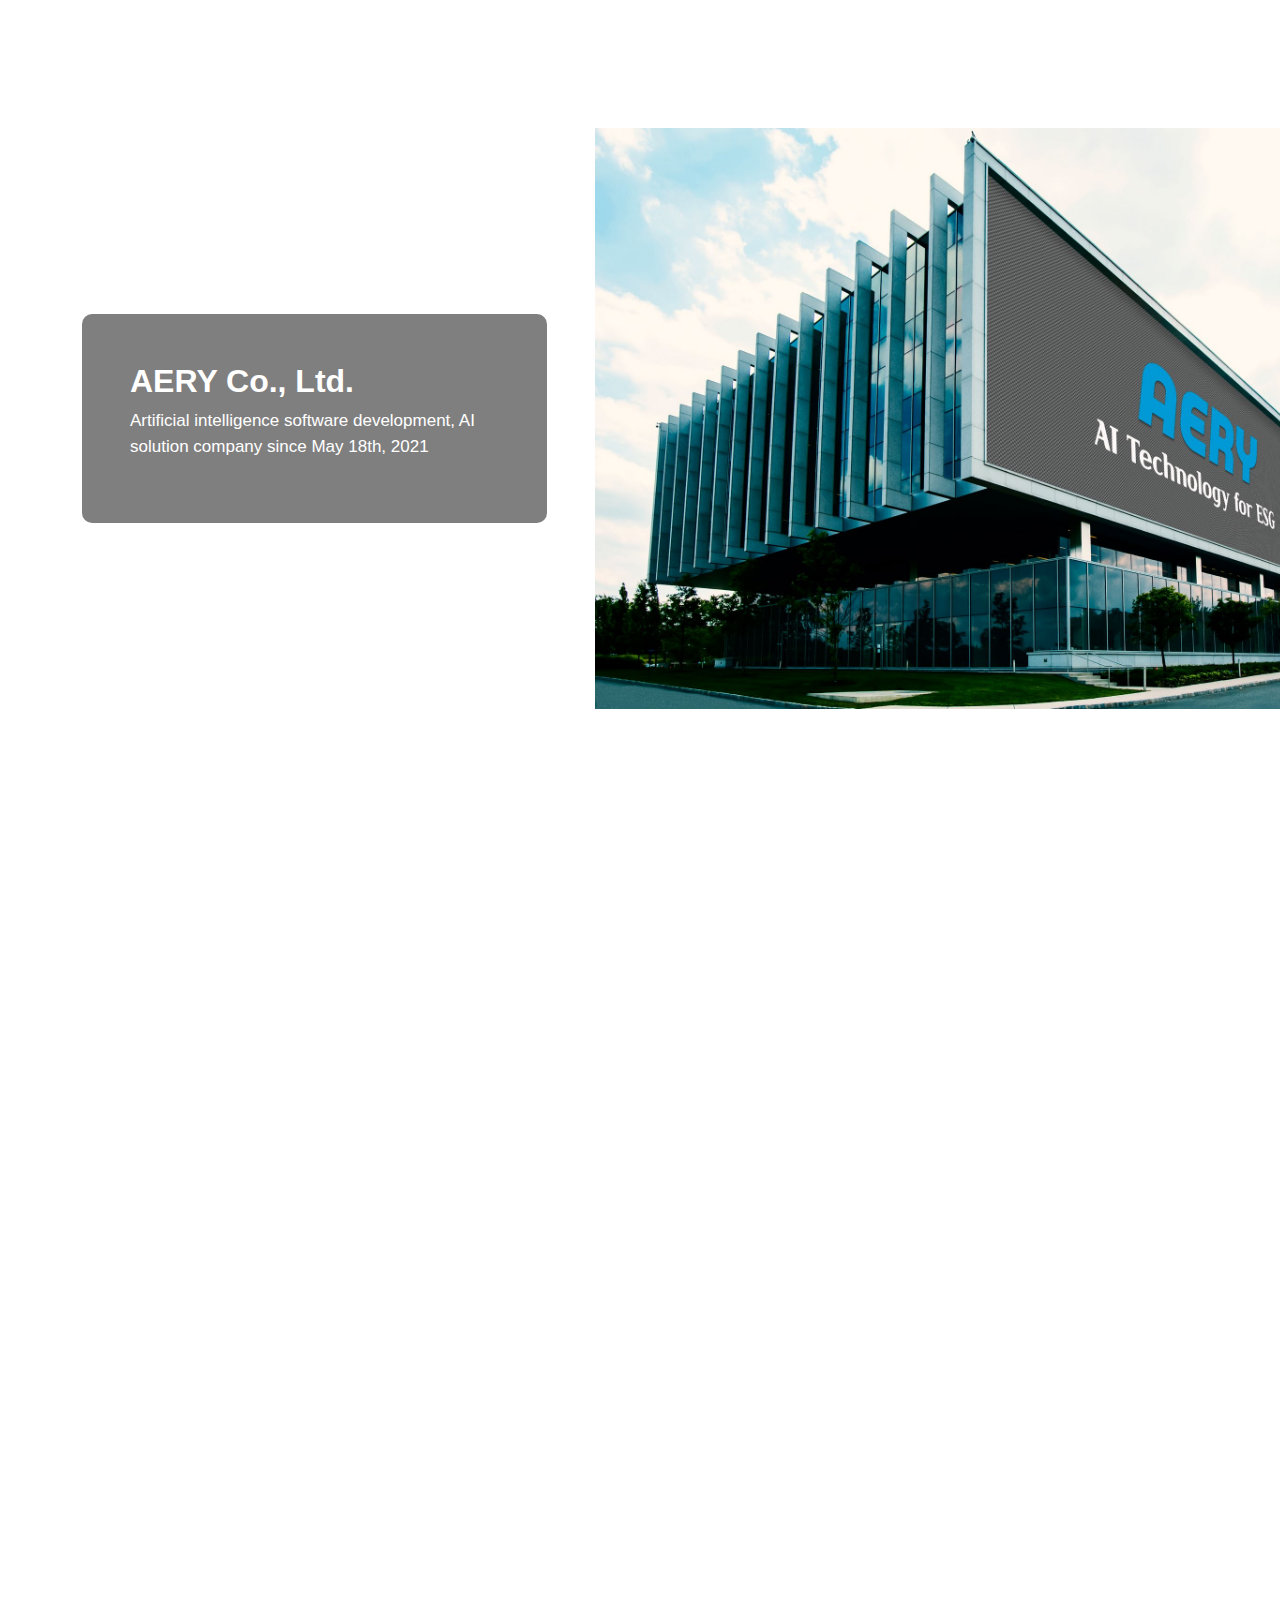
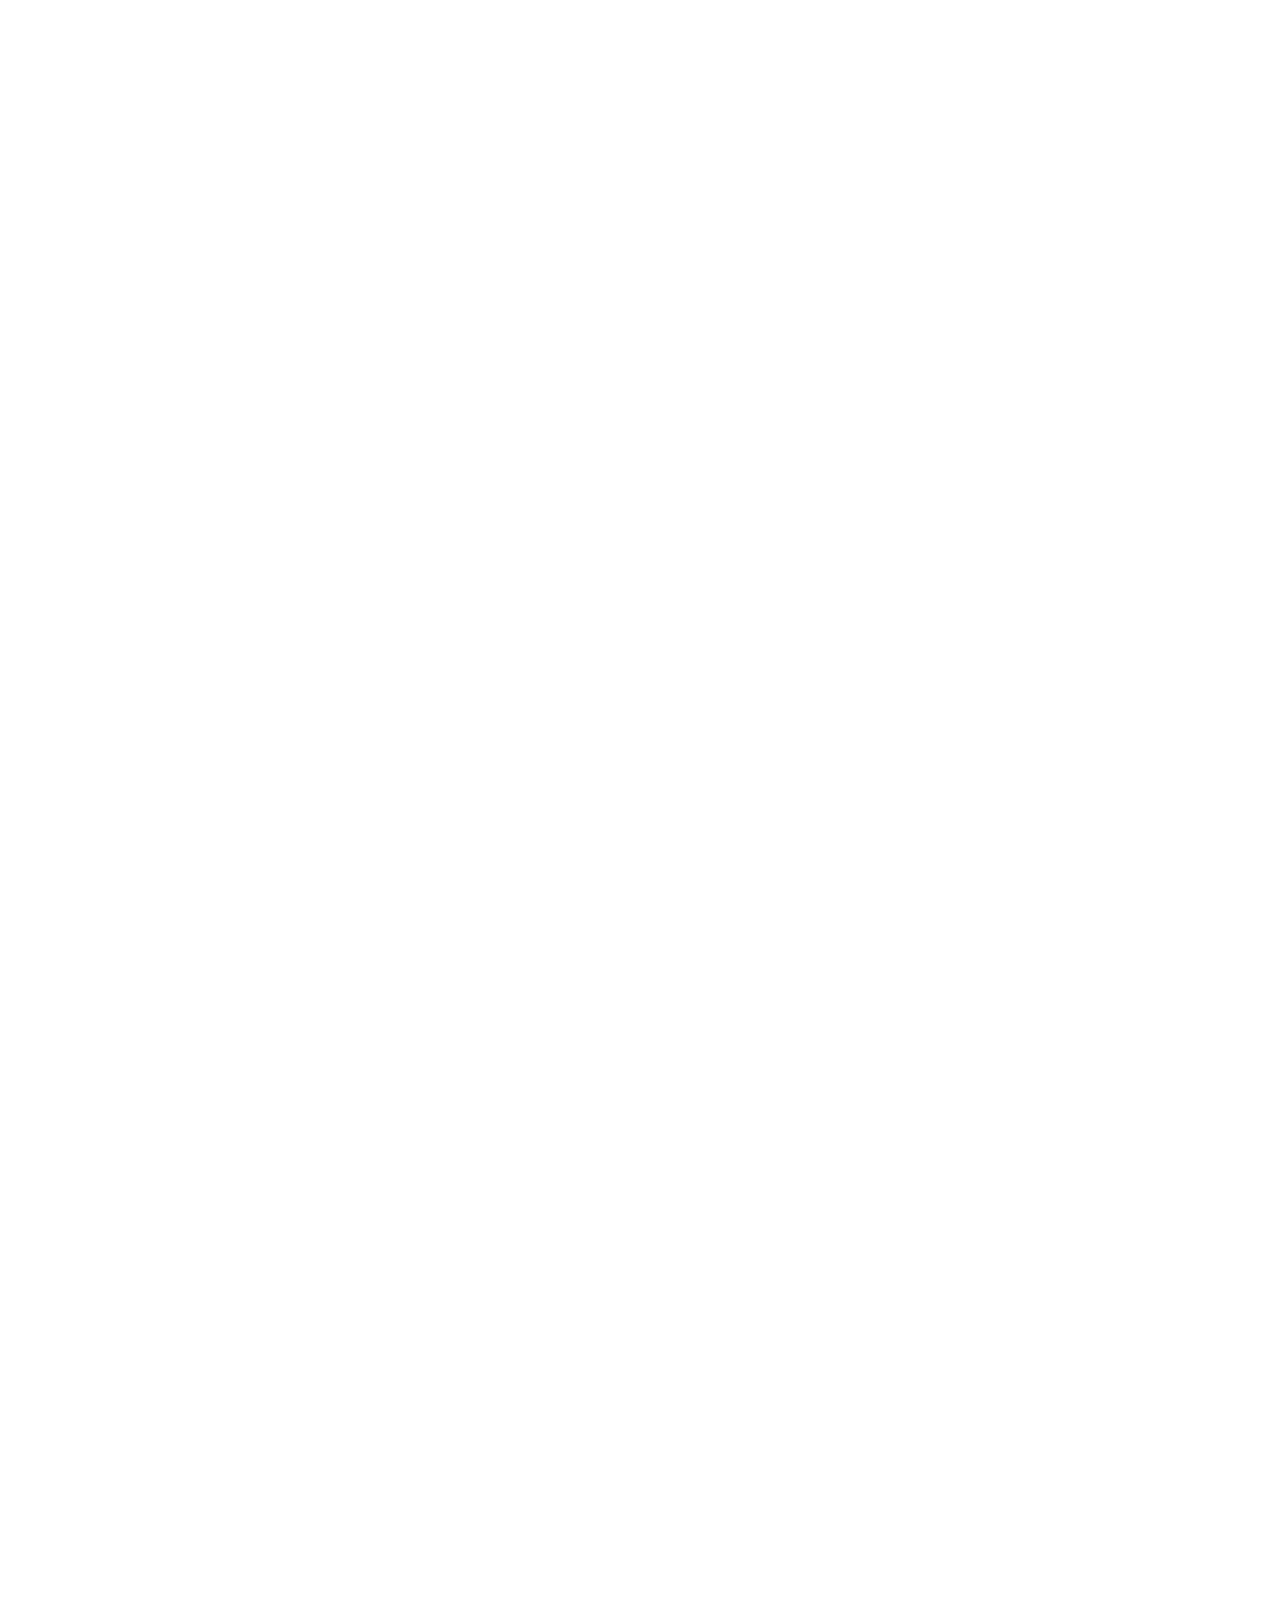
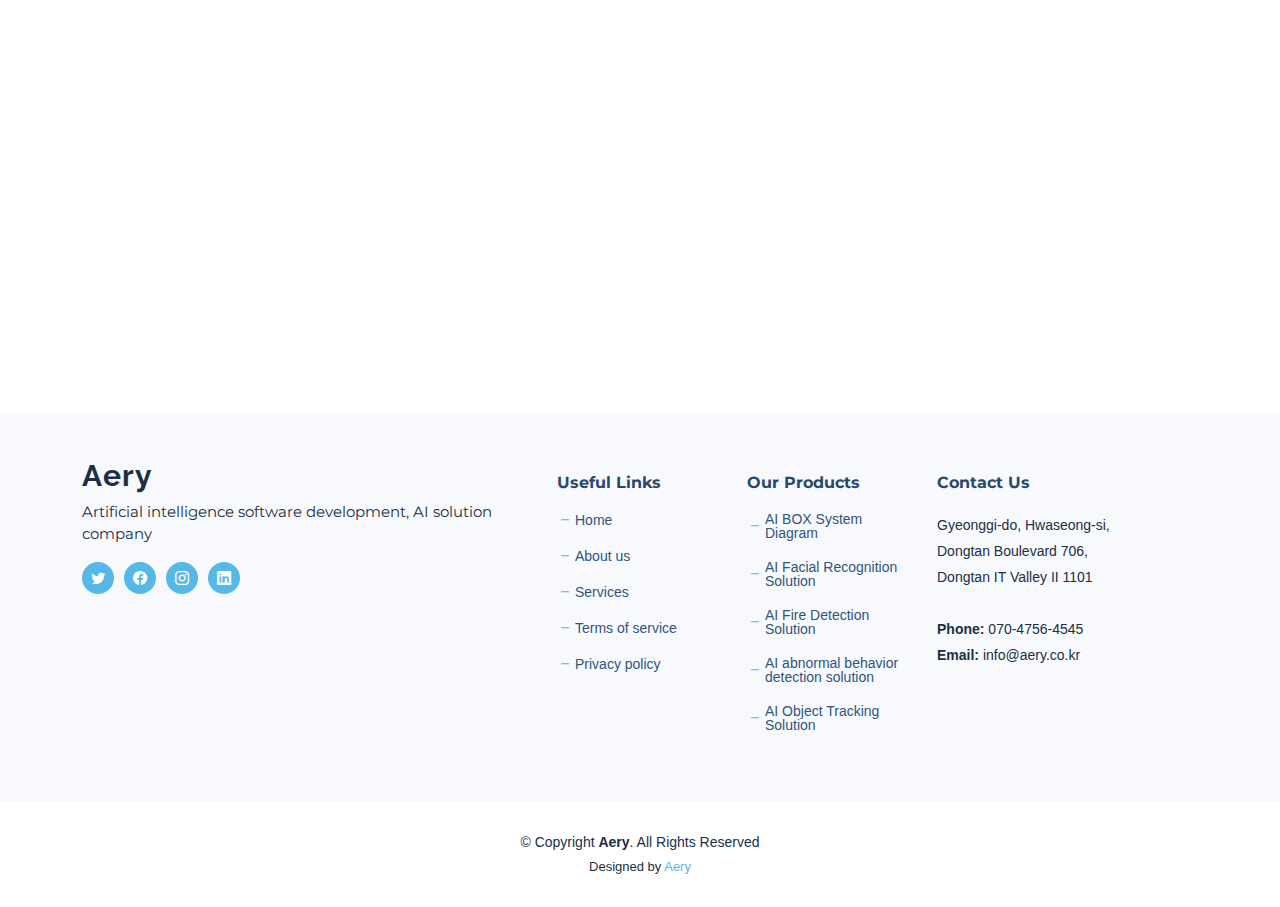
==== index.html @ d48b2c1e "first" ====
<!DOCTYPE html>
<html lang="en">

<head>
  <meta charset="utf-8">
  <meta content="width=device-width, initial-scale=1.0" name="viewport">

  <title>Aery</title>
  <meta content="" name="description">
  <meta content="" name="keywords">

  <!-- Favicons -->
  <link href="assets/img/favicon.png" rel="icon">
  <link href="assets/img/apple-touch-icon.png" rel="apple-touch-icon">

  <!-- Google Fonts -->
  <link rel="preconnect" href="https://fonts.googleapis.com">
  <link rel="preconnect" href="https://fonts.gstatic.com" crossorigin>
  <link
    href="https://fonts.googleapis.com/css2?family=Open+Sans:ital,wght@0,300;0,400;0,500;0,600;0,700;1,300;1,400;1,600;1,700&family=Montserrat:ital,wght@0,300;0,400;0,500;0,600;0,700;1,300;1,400;1,500;1,600;1,700&family=Raleway:ital,wght@0,300;0,400;0,500;0,600;0,700;1,300;1,400;1,500;1,600;1,700&display=swap"
    rel="stylesheet">

  <!-- Vendor CSS Files -->
  <link href="assets/vendor/bootstrap/css/bootstrap.min.css" rel="stylesheet">
  <link href="assets/vendor/bootstrap-icons/bootstrap-icons.css" rel="stylesheet">
  <link href="assets/vendor/aos/aos.css" rel="stylesheet">
  <link href="assets/vendor/glightbox/css/glightbox.min.css" rel="stylesheet">
  <link href="assets/vendor/swiper/swiper-bundle.min.css" rel="stylesheet">
  <link href="assets/vendor/remixicon/remixicon.css" rel="stylesheet">

  <!-- Template Main CSS File -->
  <link href="assets/css/main.css" rel="stylesheet">
  <link href="assets/css/animation.min.css" rel="stylesheet">

  <!-- =======================================================
  * Template Name: Nova
  * Updated: Sep 18 2023 with Bootstrap v5.3.2
  * Template URL: https://bootstrapmade.com/nova-bootstrap-business-template/
  * Author: BootstrapMade.com
  * License: https://bootstrapmade.com/license/
  ======================================================== -->

</head>

<body class="page-index">

  <!-- ======= Header ======= -->
  <header id="header" class="header d-flex align-items-center fixed-top">
    <div class="container-fluid container-xl d-flex align-items-center justify-content-between">

      <a href="index.html" class="logo d-flex align-items-center">
        <!-- Uncomment the line below if you also wish to use an image logo -->
        <!-- <img src="assets/img/logo.png" alt=""> -->
        <h1 class="d-flex align-items-center">AERY</h1>
      </a>

      <i class="mobile-nav-toggle mobile-nav-show bi bi-list"></i>
      <i class="mobile-nav-toggle mobile-nav-hide d-none bi bi-x"></i>

      <nav id="navbar" class="navbar">
        <ul>
          <li><a href="index.html" class="active">HOME</a></li>
          <li><a href="about.html">ABOUT</a></li>
          <!-- <li><a href="services.html">Services</a></li>
          <li><a href="portfolio.html">Portfolio</a></li> -->
          <!-- <li><a href="team.html">Team</a></li> -->
          <!-- <li><a href="blog.html">Blog</a></li> -->
          <li class="dropdown"><a href="#"><span>PRODUCT</span> <i
                class="bi bi-chevron-down dropdown-indicator"></i></a>
            <ul>
              <li><a href="#">AI Vision Features</a></li>
              <!-- <li class="dropdown"><a href="#"><span>Deep Dropdown</span> <i
                    class="bi bi-chevron-down dropdown-indicator"></i></a>
                <ul>
                  <li><a href="#">Deep Dropdown 1</a></li>
                  <li><a href="#">Deep Dropdown 2</a></li>
                  <li><a href="#">Deep Dropdown 3</a></li>
                  <li><a href="#">Deep Dropdown 4</a></li>
                  <li><a href="#">Deep Dropdown 5</a></li>
                </ul>
              </li> -->
              <li><a href="#">AI BOX System Diagram</a></li>
              <li><a href="#">AI Facial Recognition Solution</a></li>
              <li><a href="#">AI Fire Detection Solution</a></li>
              <li><a href="#">AI abnormal behavior detection solution</a></li>
              <li><a href="#">AI Object Tracking Solution</a></li>
            </ul>
          </li>
          <li><a href="contact.html">CONTACT</a></li>
        </ul>
      </nav><!-- .navbar -->

    </div>
  </header><!-- End Header -->

  <!-- ======= Hero Section ======= -->
  <!-- <section id="hero" class="hero d-flex align-items-center">
    <div class="container">
      <div class="row">
        <div class="col-xl-4">
          <h2 data-aos="fade-up">AERY Co., Ltd.</h2>
          <blockquote data-aos="fade-up" data-aos-delay="100">
            <p>Artificial intelligence software development, AI solution company since May 18th, 2021 </p>
          </blockquote>
          <div class="d-flex" data-aos="fade-up" data-aos-delay="200">
            <a href="#about" class="btn-get-started">need video >>></a>
            <a href="https://www.youtube.com/watch?v=LXb3EKWsInQ"
              class="glightbox btn-watch-video d-flex align-items-center"><i class="bi bi-play-circle"></i><span>Watch
                our campaign</span></a>
          </div>

        </div>
      </div>
    </div>
  </section> -->
  <!-- End Hero Section -->

  <section id="why-us" class="why-us" style="min-height: 100vh; padding-top: 10%;">
    <div class="container aos-init aos-animate" data-aos="fade-up">
      <!-- <div class="section-header">
          <h2>Why Choose Us</h2>
        </div> -->
      <div class="row g-0 aos-init aos-animate" data-aos="fade-up" data-aos-delay="200">

        <div class="col-xl-5 position-relative d-flex flex-column justify-content-center me-5">
          <div class="bg-black p-5" style="border-radius: 10px;
          --bs-bg-opacity: 50%;">
          <h2 style='font-family: "Work Sans", Sans-serif;
            font-size: 32px;
            font-weight: 600;'>AERY Co., Ltd.</h2>
          <p style='font-family: "Work Sans", Sans-serif;
            font-size: 17px;
            font-weight: 400;'>Artificial intelligence software development, AI solution company since May 18th, 2021
          </p></div>
        </div>
        <div class="col-xl-6 img-bg">
          <div class="elementor-widget-wrap elementor-element-populated">
            <div
              class="elementor-element elementor-element-55d64c0 elementor-widget__width-initial elementor-widget elementor-widget-image elementor-motion-effects-parent elementor-motion-effects-perspective">
              <div class="elementor-widget-container elementor-motion-effects-element">
                <img decoding="async" width="900px"
                  src="assets/img/bg-about.jpg"
                  class="elementor-animation-bob attachment-large size-large wp-image-706" alt=""
                  srcset="assets/img/bg-about.jpg 1024w, assets/img/bg-about.jpg 300w, assets/img/bg-about.jpg 768w, assets/img/bg-about.jpg 1536w, assets/img/bg-about.jpg 2048w"
                  sizes="(max-width: 800px) 100vw, 800px">
              </div>
            </div>
          </div>
        </div>

      </div>

    </div>
  </section>

  <main id="main">

    <!-- ======= Why Choose Us Section ======= -->
    <section id="why-us" class="why-us">
      <div class="container" data-aos="fade-up">

        <div class="section-header">
          <h2>Why Choose Us</h2>

        </div>

        <div class="row g-0" data-aos="fade-up" data-aos-delay="200">

          <div class="col-xl-12 img-bg" style="background-image: url('assets/img/about-us.png')"></div>

        </div>

      </div>
    </section>
    <!-- End Why Choose Us Section -->

    <!-- ======= Our Services Section ======= -->
    <section id="services-list" class="services-list">
      <div class="container" data-aos="fade-up">

        <div class="section-header">
          <h2>Our Product</h2>

        </div>

        <div class="row gy-5">

          <div class="col-lg-4 col-md-6 service-item d-flex" data-aos="fade-up" data-aos-delay="100">
            <div class="icon flex-shrink-0"><i class="bi bi-briefcase" style="color: #f57813;"></i></div>
            <div>
              <h4 class="title"><a href="#" class="stretched-link">AI Vision Features</a></h4>
              <p class="description">AI Vision Features refer to the capabilities and functionalities of artificial
                intelligence (AI) systems related to visual data analysis, including image recognition, object
                detection, and image processing.</p>
            </div>
          </div>
          <!-- End Service Item -->

          <div class="col-lg-4 col-md-6 service-item d-flex" data-aos="fade-up" data-aos-delay="200">
            <div class="icon flex-shrink-0"><i class="bi bi-card-checklist" style="color: #15a04a;"></i></div>
            <div>
              <h4 class="title"><a href="#" class="stretched-link">AI BOX System Diagram</a></h4>
              <p class="description">AI BOX System Diagram is a visual representation that illustrates the components
                and connections within an AI system, often used for planning and designing AI-based solutions.</p>
            </div>
          </div><!-- End Service Item -->

          <div class="col-lg-4 col-md-6 service-item d-flex" data-aos="fade-up" data-aos-delay="300">
            <div class="icon flex-shrink-0"><i class="bi bi-bar-chart" style="color: #d90769;"></i></div>
            <div>
              <h4 class="title"><a href="#" class="stretched-link">AI Facial Recognition Solution</a></h4>
              <p class="description">AI Facial Recognition Solution is a technology that uses artificial intelligence to
                identify and verify individuals based on their facial features. It has applications in security, access
                control, and personalization.</p>
            </div>
          </div><!-- End Service Item -->

          <div class="col-lg-4 col-md-6 service-item d-flex" data-aos="fade-up" data-aos-delay="400">
            <div class="icon flex-shrink-0"><i class="bi bi-binoculars" style="color: #15bfbc;"></i></div>
            <div>
              <h4 class="title"><a href="#" class="stretched-link">AI Fire Detection Solution</a></h4>
              <p class="description">AI Fire Detection Solution involves the use of artificial intelligence to detect
                and alert for the presence of fires or smoke in various environments, enhancing early warning systems.
              </p>
            </div>
          </div><!-- End Service Item -->

          <div class="col-lg-4 col-md-6 service-item d-flex" data-aos="fade-up" data-aos-delay="500">
            <div class="icon flex-shrink-0"><i class="bi bi-brightness-high" style="color: #f5cf13;"></i></div>
            <div>
              <h4 class="title"><a href="#" class="stretched-link">AI Abnormal Behavior Detection Solution</a></h4>
              <p class="description">AI Abnormal Behavior Detection Solution employs artificial intelligence to identify
                unusual or suspicious actions or behavior patterns, often used in security and surveillance systems.</p>
            </div>
          </div><!-- End Service Item -->

          <div class="col-lg-4 col-md-6 service-item d-flex" data-aos="fade-up" data-aos-delay="600">
            <div class="icon flex-shrink-0"><i class="bi bi-calendar4-week" style="color: #1335f5;"></i></div>
            <div>
              <h4 class="title"><a href="#" class="stretched-link">AI Object Tracking Solution </a></h4>
              <p class="description">AI Object Tracking Solution utilizes artificial intelligence to follow and monitor
                the movement of objects or subjects within a video or image, commonly used in surveillance and robotics.
              </p>
            </div>
          </div><!-- End Service Item -->

        </div>

      </div>
    </section><!-- End Our Services Section -->

    <!-- ======= Features Section ======= -->
    <section id="features" class="features" style="padding-bottom: 100px;">

      <div class="container" data-aos="fade-up">
        <div class="row">
          <div class="col-lg-7" data-aos="fade-up" data-aos-delay="100">
            <h3>Business Promotion <br>Strategy</h3>

            <div class="row gy-4">

              <div class="col-md-6">
                <div class="icon-list d-flex">
                  <i class="ri-store-line" style="color: #ffbb2c;"></i>
                  <span>AI BOX Solution Development Strategy</span>
                </div>
              </div>

              <div class="col-md-6">
                <div class="icon-list d-flex">
                  <i class="ri-bar-chart-box-line" style="color: #5578ff;"></i>
                  <span>Franchise Brand Marketing Strategy</span>
                </div>
              </div>

              <div class="col-md-6">
                <div class="icon-list d-flex">
                  <i class="ri-calendar-todo-line" style="color: #e80368;"></i>
                  <span>Public Institution and Local Government Marketing Strategy</span>
                </div>
              </div>

              <div class="col-md-6">
                <div class="icon-list d-flex">
                  <i class="ri-paint-brush-line" style="color: #e361ff;"></i>
                  <span>Solution Advancement Strategy</span>
                </div>
              </div>

              <div class="col-md-6">
                <div class="icon-list d-flex">
                  <!-- <i class="ri-database-2-line" style="color: #47aeff;"></i> -->
                  <i class="ri-file-list-3-line" style="color: #11dbcf;"></i>
                  <span>Easy Cart Features</span>
                </div>
              </div>

              <!-- <div class="col-md-6">
                <div class="icon-list d-flex">
                  <i class="ri-gradienter-line" style="color: #ffa76e;"></i>
                  <span>Sit amet consectetur adipisicing</span>
                </div>
              </div>

              <div class="col-md-6">
                <div class="icon-list d-flex">
                  <i class="ri-file-list-3-line" style="color: #11dbcf;"></i>
                  <span>Ipsum Rerum Explicabo</span>
                </div>
              </div>

              <div class="col-md-6">
                <div class="icon-list d-flex">
                  <i class="ri-base-station-line" style="color: #ff5828;"></i>
                  <span>Easy Cart Features</span>
                </div>
              </div> -->
            </div>
          </div>
          <div class="col-lg-5 position-relative" data-aos="fade-up" data-aos-delay="200">
            <div class="phone-wrap">
              <img src="assets/img/business-strategy.jpg" alt="Image" class="img-fluid">
            </div>
          </div>
        </div>

      </div>

      <!-- <div class="details">
        <div class="container" data-aos="fade-up" data-aos-delay="300">
          <div class="row">
            <div class="col-md-6">
              <h4>Labore Sdio Lidui<br>Bonde Naruto</h4>
              <p>Lorem ipsum dolor sit amet, consectetur adipisicing elit. Numquam nostrum molestias doloremque quae
                delectus odit minima corrupti blanditiis quo animi!</p>
              <a href="#about" class="btn-get-started">Get Started</a>
            </div>
          </div>

        </div>
      </div> -->

    </section><!-- End Features Section -->

    <!-- ======= Our Services Section ======= -->
    <section id="services-list" class="services-list">
      <div class="container" data-aos="fade-up">

        <div class="section-header">
          <h2>Our Partner</h2>
        </div>

        <div class="row gy-5" id="imageContainer" style="display: flex;">
        </div>

      </div>
    </section>
    <!-- End Our Services Section -->

    <!-- ======= Recent Blog Posts Section ======= -->
    <!-- <section id="recent-posts" class="recent-posts">
      <div class="container" data-aos="fade-up">

        <div class="section-header">
          <h2>Recent Blog Posts</h2>

        </div>

        <div class="row gy-5">

          <div class="col-xl-3 col-md-6" data-aos="fade-up" data-aos-delay="100">
            <div class="post-box">
              <div class="post-img"><img src="assets/img/blog/blog-1.jpg" class="img-fluid" alt=""></div>
              <div class="meta">
                <span class="post-date">Tue, December 12</span>
                <span class="post-author"> / Julia Parker</span>
              </div>
              <h3 class="post-title">Eum ad dolor et. Autem aut fugiat debitis</h3>
              <p>Illum voluptas ab enim placeat. Adipisci enim velit nulla. Vel omnis laudantium. Asperiores eum ipsa
                est officiis. Modi qui magni est...</p>
              <a href="blog-details.html" class="readmore stretched-link"><span>Read More</span><i
                  class="bi bi-arrow-right"></i></a>
            </div>
          </div>

          <div class="col-xl-3 col-md-6" data-aos="fade-up" data-aos-delay="200">
            <div class="post-box">
              <div class="post-img"><img src="assets/img/blog/blog-2.jpg" class="img-fluid" alt=""></div>
              <div class="meta">
                <span class="post-date">Fri, September 05</span>
                <span class="post-author"> / Mario Douglas</span>
              </div>
              <h3 class="post-title">Et repellendus molestiae qui est sed omnis</h3>
              <p>Voluptatem nesciunt omnis libero autem tempora enim ut ipsam id. Odit quia ab eum assumenda. Quisquam
                omnis doloribus...</p>
              <a href="blog-details.html" class="readmore stretched-link"><span>Read More</span><i
                  class="bi bi-arrow-right"></i></a>
            </div>
          </div>

          <div class="col-xl-3 col-md-6" data-aos="fade-up" data-aos-delay="300">
            <div class="post-box">
              <div class="post-img"><img src="assets/img/blog/blog-3.jpg" class="img-fluid" alt=""></div>
              <div class="meta">
                <span class="post-date">Tue, July 27</span>
                <span class="post-author"> / Lisa Hunter</span>
              </div>
              <h3 class="post-title">Quia assumenda est et veritati</h3>
              <p>Quia nam eaque omnis explicabo similique eum quaerat similique laboriosam. Quis omnis repellat sed quae
                consectetur magnam...</p>
              <a href="blog-details.html" class="readmore stretched-link"><span>Read More</span><i
                  class="bi bi-arrow-right"></i></a>
            </div>
          </div>

          <div class="col-xl-3 col-md-6" data-aos="fade-up" data-aos-delay="400">
            <div class="post-box">
              <div class="post-img"><img src="assets/img/blog/blog-4.jpg" class="img-fluid" alt=""></div>
              <div class="meta">
                <span class="post-date">Tue, Sep 16</span>
                <span class="post-author"> / Mario Douglas</span>
              </div>
              <h3 class="post-title">Pariatur quia facilis similique deleniti</h3>
              <p>Et consequatur eveniet nam voluptas commodi cumque ea est ex. Aut quis omnis sint ipsum earum quia
                eligendi...</p>
              <a href="blog-details.html" class="readmore stretched-link"><span>Read More</span><i
                  class="bi bi-arrow-right"></i></a>
            </div>
          </div>

        </div>

      </div>
    </section> -->
    <!-- End Recent Blog Posts Section -->

  </main><!-- End #main -->

  <!-- ======= Footer ======= -->
  <footer id="footer" class="footer">

    <div class="footer-content">
      <div class="container">
        <div class="row gy-4">
          <div class="col-lg-5 col-md-12 footer-info">
            <a href="index.html" class="logo d-flex align-items-center">
              <span>Aery</span>
            </a>
            <p>Artificial intelligence software development, AI solution company</p>
            <div class="social-links d-flex  mt-3">
              <a href="#" class="twitter"><i class="bi bi-twitter"></i></a>
              <a href="#" class="facebook"><i class="bi bi-facebook"></i></a>
              <a href="#" class="instagram"><i class="bi bi-instagram"></i></a>
              <a href="#" class="linkedin"><i class="bi bi-linkedin"></i></a>
            </div>
          </div>

          <div class="col-lg-2 col-6 footer-links">
            <h4>Useful Links</h4>
            <ul>
              <li><i class="bi bi-dash"></i> <a href="#">Home</a></li>
              <li><i class="bi bi-dash"></i> <a href="#">About us</a></li>
              <li><i class="bi bi-dash"></i> <a href="#">Services</a></li>
              <li><i class="bi bi-dash"></i> <a href="#">Terms of service</a></li>
              <li><i class="bi bi-dash"></i> <a href="#">Privacy policy</a></li>
            </ul>
          </div>

          <div class="col-lg-2 col-6 footer-links">
            <h4>Our Products</h4>
            <ul>
              <li><i class="bi bi-dash"></i> <a href="#">AI BOX System Diagram</a></li>
              <li><i class="bi bi-dash"></i> <a href="#">AI Facial Recognition Solution</a></li>
              <li><i class="bi bi-dash"></i> <a href="#">AI Fire Detection Solution</a></li>
              <li><i class="bi bi-dash"></i> <a href="#">AI abnormal behavior detection solution</a></li>
              <li><i class="bi bi-dash"></i> <a href="#">AI Object Tracking Solution</a></li>
            </ul>
          </div>

          <div class="col-lg-3 col-md-12 footer-contact text-center text-md-start">
            <h4>Contact Us</h4>
            <p>
              Gyeonggi-do, Hwaseong-si,<br>
              Dongtan Boulevard 706,<br>
              Dongtan IT Valley II 1101 <br><br>
              <strong>Phone:</strong> 070-4756-4545<br>
              <strong>Email:</strong> info@aery.co.kr<br>
            </p>

          </div>

        </div>
      </div>
    </div>

    <div class="footer-legal">
      <div class="container">
        <div class="copyright">
          &copy; Copyright <strong><span>Aery</span></strong>. All Rights Reserved
        </div>
        <div class="credits">
          <!-- All the links in the footer should remain intact. -->
          <!-- You can delete the links only if you purchased the pro version. -->
          <!-- Licensing information: https://bootstrapmade.com/license/ -->
          <!-- Purchase the pro version with working PHP/AJAX contact form: https://bootstrapmade.com/nova-bootstrap-business-template/ -->
          Designed by <a href="https://aery.co.kr/">Aery</a>
        </div>
      </div>
    </div>
  </footer><!-- End Footer --><!-- End Footer -->

  <a href="#" class="scroll-top d-flex align-items-center justify-content-center"><i
      class="bi bi-arrow-up-short"></i></a>

  <div id="preloader"></div>

  <!-- Vendor JS Files -->
  <script src="assets/vendor/bootstrap/js/bootstrap.bundle.min.js"></script>
  <script src="assets/vendor/aos/aos.js"></script>
  <script src="assets/vendor/glightbox/js/glightbox.min.js"></script>
  <script src="assets/vendor/swiper/swiper-bundle.min.js"></script>
  <script src="assets/vendor/isotope-layout/isotope.pkgd.min.js"></script>
  <script src="assets/vendor/php-email-form/validate.js"></script>

  <!-- Template Main JS File -->
  <script src="assets/js/main.js"></script>

  <script>
    // JavaScript code to generate image elements
    for (let i = 1; i <= 16; i++) {
      const imageDiv = document.createElement('div');
      imageDiv.className = 'col-lg-2 col-md-2 d-flex partner-item';
      imageDiv.setAttribute('data-aos', 'fade-up');
      imageDiv.setAttribute('data-aos-delay', '100');

      const image = document.createElement('img');
      image.src = `assets/img/partner/${i}.jpg`;
      image.alt = `Image ${i}`;
      image.className = 'img-fluid';

      imageDiv.appendChild(image);

      // Append the image div to the container
      document.getElementById('imageContainer').appendChild(imageDiv);
    }
  </script>

</body>

</html>
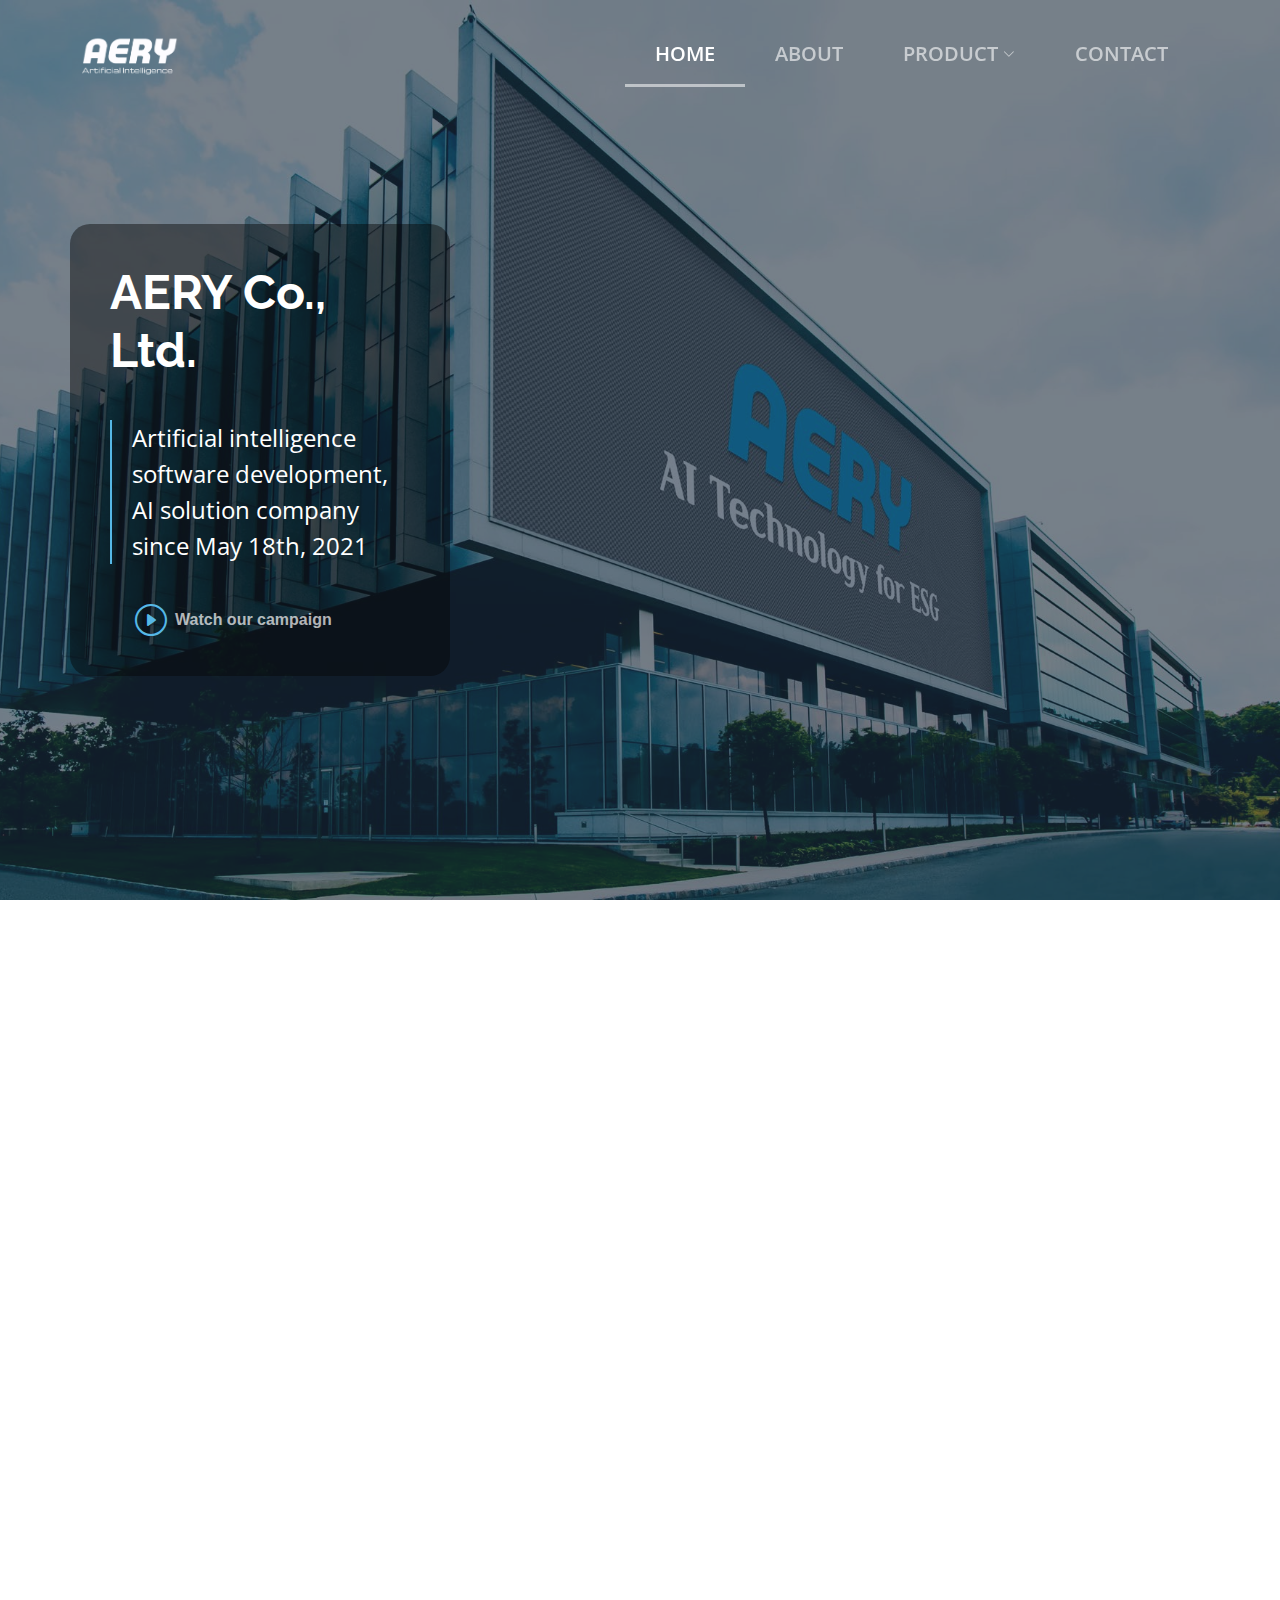
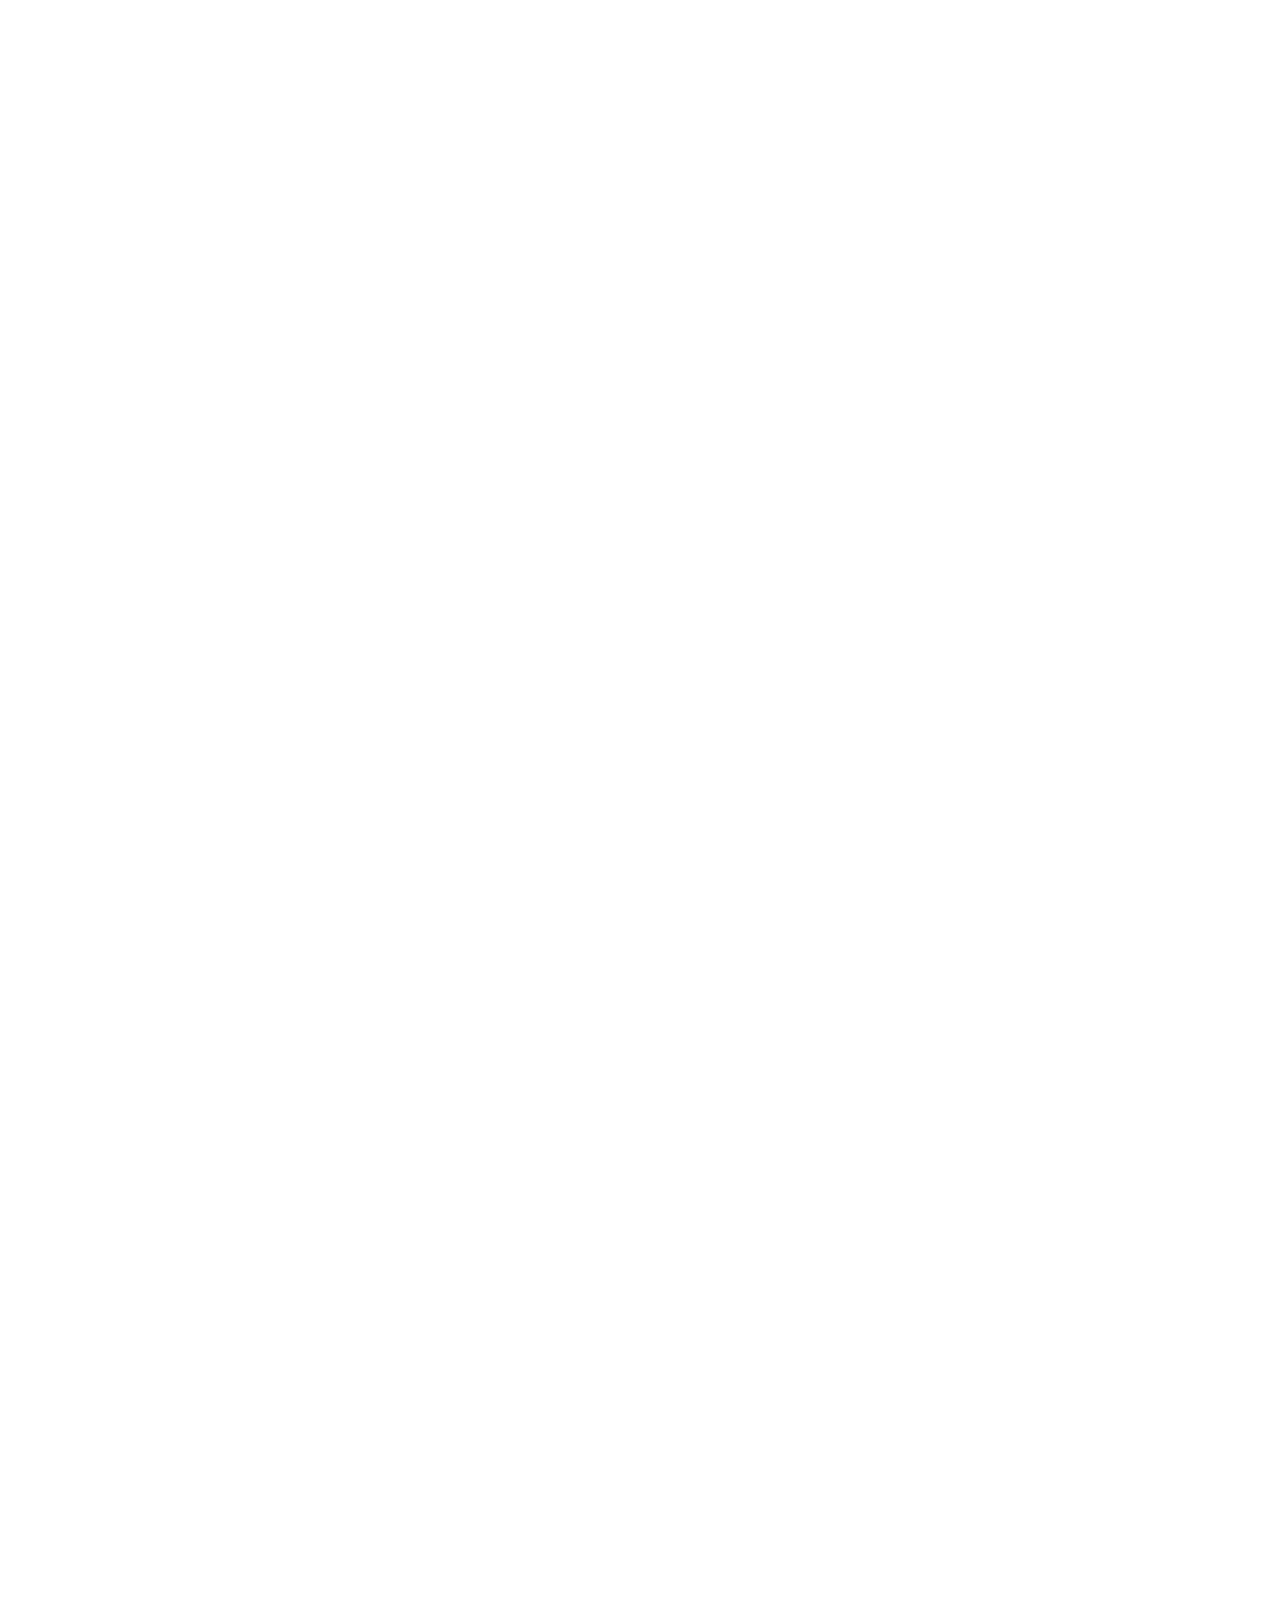
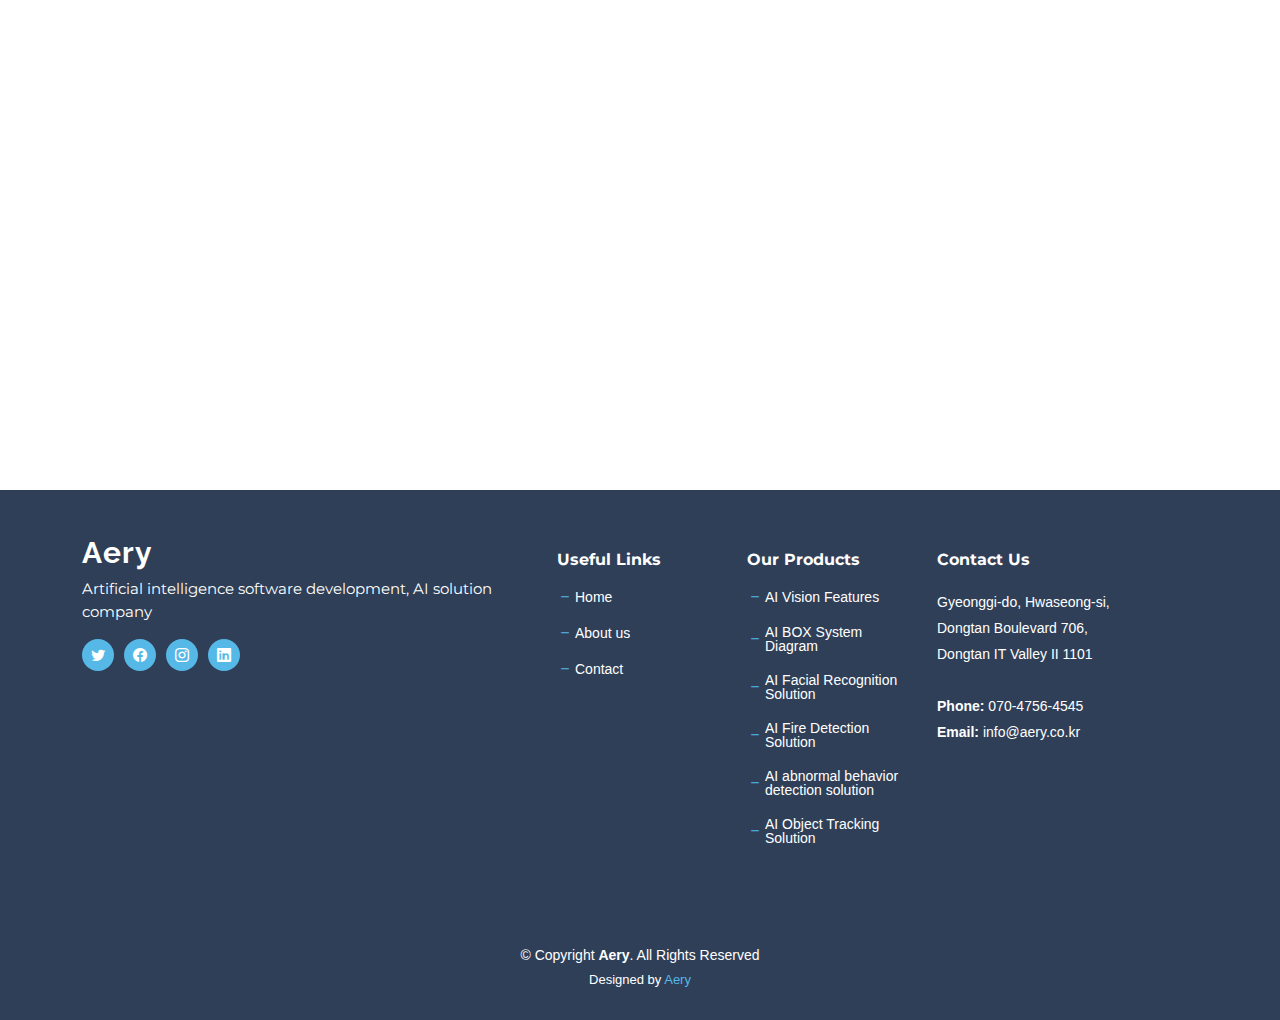
==== commit 4a1a824f: "product" ====
--- a/index.html
+++ b/index.html
@@ -50,8 +50,8 @@
 
       <a href="index.html" class="logo d-flex align-items-center">
         <!-- Uncomment the line below if you also wish to use an image logo -->
-        <!-- <img src="assets/img/logo.png" alt=""> -->
-        <h1 class="d-flex align-items-center">AERY</h1>
+        <img src="assets/img/aery_logo_white.png" alt="">
+        <!-- <h1 class="d-flex align-items-center">AERY</h1> -->
       </a>
 
       <i class="mobile-nav-toggle mobile-nav-show bi bi-list"></i>
@@ -68,7 +68,7 @@
           <li class="dropdown"><a href="#"><span>PRODUCT</span> <i
                 class="bi bi-chevron-down dropdown-indicator"></i></a>
             <ul>
-              <li><a href="#">AI Vision Features</a></li>
+              <li><a href="product1.html">AI Vision Features</a></li>
               <!-- <li class="dropdown"><a href="#"><span>Deep Dropdown</span> <i
                     class="bi bi-chevron-down dropdown-indicator"></i></a>
                 <ul>
@@ -79,11 +79,11 @@
                   <li><a href="#">Deep Dropdown 5</a></li>
                 </ul>
               </li> -->
-              <li><a href="#">AI BOX System Diagram</a></li>
-              <li><a href="#">AI Facial Recognition Solution</a></li>
-              <li><a href="#">AI Fire Detection Solution</a></li>
-              <li><a href="#">AI abnormal behavior detection solution</a></li>
-              <li><a href="#">AI Object Tracking Solution</a></li>
+              <li><a href="product2.html">AI BOX System Diagram</a></li>
+              <li><a href="product3.html">AI Facial Recognition Solution</a></li>
+              <li><a href="product4.html">AI Fire Detection Solution</a></li>
+              <li><a href="product5.html">AI abnormal behavior detection solution</a></li>
+              <li><a href="product6.html">AI Object Tracking Solution</a></li>
             </ul>
           </li>
           <li><a href="contact.html">CONTACT</a></li>
@@ -94,16 +94,16 @@
   </header><!-- End Header -->
 
   <!-- ======= Hero Section ======= -->
-  <!-- <section id="hero" class="hero d-flex align-items-center">
+  <section id="hero" class="hero d-flex align-items-center">
     <div class="container">
       <div class="row">
-        <div class="col-xl-4">
+        <div class="col-xl-4" style="background-color: #07070773; padding: 40px; border-radius: 20px;">
           <h2 data-aos="fade-up">AERY Co., Ltd.</h2>
           <blockquote data-aos="fade-up" data-aos-delay="100">
-            <p>Artificial intelligence software development, AI solution company since May 18th, 2021 </p>
+            <p style="font-size: x-large;">Artificial intelligence software development, AI solution company since May 18th, 2021 </p>
           </blockquote>
           <div class="d-flex" data-aos="fade-up" data-aos-delay="200">
-            <a href="#about" class="btn-get-started">need video >>></a>
+            <!-- <a href="#about" class="btn-get-started">need video >>></a> -->
             <a href="https://www.youtube.com/watch?v=LXb3EKWsInQ"
               class="glightbox btn-watch-video d-flex align-items-center"><i class="bi bi-play-circle"></i><span>Watch
                 our campaign</span></a>
@@ -112,25 +112,25 @@
         </div>
       </div>
     </div>
-  </section> -->
+  </section>
   <!-- End Hero Section -->
-
+  <!-- 
   <section id="why-us" class="why-us" style="min-height: 100vh; padding-top: 10%;">
     <div class="container aos-init aos-animate" data-aos="fade-up">
-      <!-- <div class="section-header">
+      <div class="section-header mb-5">
           <h2>Why Choose Us</h2>
-        </div> -->
+        </div>
       <div class="row g-0 aos-init aos-animate" data-aos="fade-up" data-aos-delay="200">
 
-        <div class="col-xl-5 position-relative d-flex flex-column justify-content-center me-5">
+        <div class="col-xl-5 position-relative d-flex flex-column justify-content-center me-5" style="left: 250px; z-index: 999;">
           <div class="bg-black p-5" style="border-radius: 10px;
-          --bs-bg-opacity: 50%;">
+          --bs-bg-opacity: 50%; max-width: 400px;">
           <h2 style='font-family: "Work Sans", Sans-serif;
             font-size: 32px;
             font-weight: 600;'>AERY Co., Ltd.</h2>
           <p style='font-family: "Work Sans", Sans-serif;
             font-size: 17px;
-            font-weight: 400;'>Artificial intelligence software development, AI solution company since May 18th, 2021
+            font-weight: 400;'>We contribute to society by creating future value based on transparent management and technology
           </p></div>
         </div>
         <div class="col-xl-6 img-bg">
@@ -151,7 +151,7 @@
       </div>
 
     </div>
-  </section>
+  </section> -->
 
   <main id="main">
 
@@ -159,12 +159,14 @@
     <section id="why-us" class="why-us">
       <div class="container" data-aos="fade-up">
 
-        <div class="section-header">
+        <div class="section-header mb-5">
           <h2>Why Choose Us</h2>
 
         </div>
 
-        <div class="row g-0" data-aos="fade-up" data-aos-delay="200">
+        <div class="row g-0" data-aos="fade-up" data-aos-delay="200" style="background-color: #0000002e;
+        border-radius: 15px;
+        padding: 20px 0;">
 
           <div class="col-xl-12 img-bg" style="background-image: url('assets/img/about-us.png')"></div>
 
@@ -178,7 +180,7 @@
     <section id="services-list" class="services-list">
       <div class="container" data-aos="fade-up">
 
-        <div class="section-header">
+        <div class="section-header mb-5">
           <h2>Our Product</h2>
 
         </div>
@@ -188,7 +190,7 @@
           <div class="col-lg-4 col-md-6 service-item d-flex" data-aos="fade-up" data-aos-delay="100">
             <div class="icon flex-shrink-0"><i class="bi bi-briefcase" style="color: #f57813;"></i></div>
             <div>
-              <h4 class="title"><a href="#" class="stretched-link">AI Vision Features</a></h4>
+              <h4 class="title"><a href="product1.html" class="stretched-link">AI Vision Features</a></h4>
               <p class="description">AI Vision Features refer to the capabilities and functionalities of artificial
                 intelligence (AI) systems related to visual data analysis, including image recognition, object
                 detection, and image processing.</p>
@@ -199,7 +201,7 @@
           <div class="col-lg-4 col-md-6 service-item d-flex" data-aos="fade-up" data-aos-delay="200">
             <div class="icon flex-shrink-0"><i class="bi bi-card-checklist" style="color: #15a04a;"></i></div>
             <div>
-              <h4 class="title"><a href="#" class="stretched-link">AI BOX System Diagram</a></h4>
+              <h4 class="title"><a href="product2.html" class="stretched-link">AI BOX System Diagram</a></h4>
               <p class="description">AI BOX System Diagram is a visual representation that illustrates the components
                 and connections within an AI system, often used for planning and designing AI-based solutions.</p>
             </div>
@@ -208,7 +210,7 @@
           <div class="col-lg-4 col-md-6 service-item d-flex" data-aos="fade-up" data-aos-delay="300">
             <div class="icon flex-shrink-0"><i class="bi bi-bar-chart" style="color: #d90769;"></i></div>
             <div>
-              <h4 class="title"><a href="#" class="stretched-link">AI Facial Recognition Solution</a></h4>
+              <h4 class="title"><a href="product3.html" class="stretched-link">AI Facial Recognition Solution</a></h4>
               <p class="description">AI Facial Recognition Solution is a technology that uses artificial intelligence to
                 identify and verify individuals based on their facial features. It has applications in security, access
                 control, and personalization.</p>
@@ -218,7 +220,7 @@
           <div class="col-lg-4 col-md-6 service-item d-flex" data-aos="fade-up" data-aos-delay="400">
             <div class="icon flex-shrink-0"><i class="bi bi-binoculars" style="color: #15bfbc;"></i></div>
             <div>
-              <h4 class="title"><a href="#" class="stretched-link">AI Fire Detection Solution</a></h4>
+              <h4 class="title"><a href="product4.html" class="stretched-link">AI Fire Detection Solution</a></h4>
               <p class="description">AI Fire Detection Solution involves the use of artificial intelligence to detect
                 and alert for the presence of fires or smoke in various environments, enhancing early warning systems.
               </p>
@@ -228,7 +230,7 @@
           <div class="col-lg-4 col-md-6 service-item d-flex" data-aos="fade-up" data-aos-delay="500">
             <div class="icon flex-shrink-0"><i class="bi bi-brightness-high" style="color: #f5cf13;"></i></div>
             <div>
-              <h4 class="title"><a href="#" class="stretched-link">AI Abnormal Behavior Detection Solution</a></h4>
+              <h4 class="title"><a href="product5.html" class="stretched-link">AI Abnormal Behavior Detection Solution</a></h4>
               <p class="description">AI Abnormal Behavior Detection Solution employs artificial intelligence to identify
                 unusual or suspicious actions or behavior patterns, often used in security and surveillance systems.</p>
             </div>
@@ -237,7 +239,7 @@
           <div class="col-lg-4 col-md-6 service-item d-flex" data-aos="fade-up" data-aos-delay="600">
             <div class="icon flex-shrink-0"><i class="bi bi-calendar4-week" style="color: #1335f5;"></i></div>
             <div>
-              <h4 class="title"><a href="#" class="stretched-link">AI Object Tracking Solution </a></h4>
+              <h4 class="title"><a href="product6.html" class="stretched-link">AI Object Tracking Solution </a></h4>
               <p class="description">AI Object Tracking Solution utilizes artificial intelligence to follow and monitor
                 the movement of objects or subjects within a video or image, commonly used in surveillance and robotics.
               </p>
@@ -254,7 +256,7 @@
 
       <div class="container" data-aos="fade-up">
         <div class="row">
-          <div class="col-lg-7" data-aos="fade-up" data-aos-delay="100">
+          <div class="col-lg-6" data-aos="fade-up" data-aos-delay="100">
             <h3>Business Promotion <br>Strategy</h3>
 
             <div class="row gy-4">
@@ -317,9 +319,9 @@
               </div> -->
             </div>
           </div>
-          <div class="col-lg-5 position-relative" data-aos="fade-up" data-aos-delay="200">
+          <div class="col-lg-6 position-relative" data-aos="fade-up" data-aos-delay="200">
             <div class="phone-wrap">
-              <img src="assets/img/business-strategy.jpg" alt="Image" class="img-fluid">
+              <img src="assets/img/busines.png" alt="Image" class="img-fluid">
             </div>
           </div>
         </div>
@@ -346,11 +348,11 @@
     <section id="services-list" class="services-list">
       <div class="container" data-aos="fade-up">
 
-        <div class="section-header">
+        <div class="section-header mb-5">
           <h2>Our Partner</h2>
         </div>
 
-        <div class="row gy-5" id="imageContainer" style="display: flex;">
+        <div class="row gy-5" id="imageContainer">
         </div>
 
       </div>
@@ -361,7 +363,7 @@
     <!-- <section id="recent-posts" class="recent-posts">
       <div class="container" data-aos="fade-up">
 
-        <div class="section-header">
+        <div class="section-header mb-5">
           <h2>Recent Blog Posts</h2>
 
         </div>
@@ -458,22 +460,21 @@
           <div class="col-lg-2 col-6 footer-links">
             <h4>Useful Links</h4>
             <ul>
-              <li><i class="bi bi-dash"></i> <a href="#">Home</a></li>
-              <li><i class="bi bi-dash"></i> <a href="#">About us</a></li>
-              <li><i class="bi bi-dash"></i> <a href="#">Services</a></li>
-              <li><i class="bi bi-dash"></i> <a href="#">Terms of service</a></li>
-              <li><i class="bi bi-dash"></i> <a href="#">Privacy policy</a></li>
+              <li><i class="bi bi-dash"></i> <a href="index.html">Home</a></li>
+              <li><i class="bi bi-dash"></i> <a href="about.html">About us</a></li>
+              <li><i class="bi bi-dash"></i> <a href="contact.html">Contact</a></li>
             </ul>
           </div>
 
           <div class="col-lg-2 col-6 footer-links">
             <h4>Our Products</h4>
             <ul>
-              <li><i class="bi bi-dash"></i> <a href="#">AI BOX System Diagram</a></li>
-              <li><i class="bi bi-dash"></i> <a href="#">AI Facial Recognition Solution</a></li>
-              <li><i class="bi bi-dash"></i> <a href="#">AI Fire Detection Solution</a></li>
-              <li><i class="bi bi-dash"></i> <a href="#">AI abnormal behavior detection solution</a></li>
-              <li><i class="bi bi-dash"></i> <a href="#">AI Object Tracking Solution</a></li>
+              <li><i class="bi bi-dash"></i> <a href="product1.html">AI Vision Features</a></li>
+              <li><i class="bi bi-dash"></i> <a href="product2.html">AI BOX System Diagram</a></li>
+              <li><i class="bi bi-dash"></i> <a href="product3.html">AI Facial Recognition Solution</a></li>
+              <li><i class="bi bi-dash"></i> <a href="product4.html">AI Fire Detection Solution</a></li>
+              <li><i class="bi bi-dash"></i> <a href="product5.html">AI abnormal behavior detection solution</a></li>
+              <li><i class="bi bi-dash"></i> <a href="product6.html">AI Object Tracking Solution</a></li>
             </ul>
           </div>
 
--- a/assets/css/main.css
+++ b/assets/css/main.css
@@ -79,17 +79,24 @@
   text-align: center;
   padding-bottom: 30px;
 }
-
+.section-header h2 span {
+  color: #3ca6d1;
+}
 .section-header h2 {
   font-size: 32px;
   font-weight: 600;
   margin-bottom: 20px;
-  padding-bottom: 20px;
+  /* padding-bottom: 20px; */
   position: relative;
+  width: fit-content;
+  margin: auto;
+  border: 5px solid #5a3cd1;
+  padding: 20px 40px;
+  border-radius: 50px;
 }
 
 .section-header h2:after {
-  content: "";
+  /* content: ""; */
   position: absolute;
   display: block;
   width: 60px;
@@ -511,7 +518,7 @@
   min-height: 100vh;
   background: url("../img/bg-about.jpg");
   background-position: 100%;
-  background-size: contain;
+  background-size: cover;
   position: relative;
   padding: 120px 0;
   z-index: 3;
@@ -522,7 +529,7 @@
     position: absolute;
     content: "";
     width: 40%;
-    background: var(--color-secondary);
+    /* background: var(--color-secondary); */
     top: 0;
     bottom: 0;
   }
@@ -762,7 +769,8 @@
 }
 
 .services-list .service-item .title a {
-  color: var(--color-secondary);
+  /* color: var(--color-secondary); */
+  color: #ffffff;
 }
 
 .services-list .service-item .title a:hover {
@@ -827,7 +835,8 @@
 }
 
 .features h3 {
-  color: var(--color-secondary);
+  color: #ffffff;
+  /* color: var(--color-secondary); */
   font-size: 32px;
   font-weight: 700;
   margin-bottom: 30px;
@@ -841,7 +850,7 @@
 
 .features .icon-list span {
   font-size: 18px;
-  color: #29486a;
+  color: #ffffff;
 }
 
 .features .phone-wrap {
@@ -856,7 +865,8 @@
 }
 
 .features .phone-wrap img {
-  width: 340px;
+  /* width: 340px; */
+  padding-left: 100px;
 }
 
 @media (max-width: 992px) {
@@ -2070,7 +2080,7 @@
 }
 
 .footer .footer-content {
-  background-color: #f7f9fc;
+  background-color: #2F3F58;
   background-size: contain;
   padding: 60px 0 30px 0;
 }
@@ -2093,7 +2103,8 @@
   font-size: 30px;
   font-weight: 700;
   letter-spacing: 1px;
-  color: var(--color-secondary);
+  /* color: var(--color-secondary); */
+  color: white;
   font-family: var(--font-secondary);
   margin-top: 3px;
 }
@@ -2102,7 +2113,8 @@
   font-size: 15px;
   margin-bottom: 0;
   font-family: var(--font-primary);
-  color: var(--color-secondary);
+  /* color: var(--color-secondary); */
+  color: white;
 }
 
 .footer .footer-content .social-links a {
@@ -2129,7 +2141,8 @@
 .footer .footer-content h4 {
   font-size: 16px;
   font-weight: bold;
-  color: #29486a;
+  /* color: #29486a; */
+  color: white;
   position: relative;
   padding-bottom: 12px;
 }
@@ -2162,7 +2175,8 @@
 }
 
 .footer .footer-content .footer-links ul a {
-  color: #31547c;
+  /* color: #31547c; */
+  color: white;
   transition: 0.3s;
   display: inline-block;
   line-height: 1;
@@ -2174,31 +2188,42 @@
 
 .footer .footer-content .footer-contact p {
   line-height: 26px;
-  color: var(--color-secondary);
+  /* color: var(--color-secondary); */
+  color: white;
 }
 
 .footer .footer-legal {
-  background: #fff;
+  background: #2F3F58;
   padding: 30px 0;
 }
 
 .footer .footer-legal .copyright {
   text-align: center;
-  color: var(--color-secondary);
+  /* color: var(--color-secondary); */
+  color: white;
 }
 
 .footer .footer-legal .credits {
   padding-top: 4px;
   text-align: center;
   font-size: 13px;
-  color: var(--color-secondary);
+  /* color: var(--color-secondary); */
+  color: white;
 }
 
 #imageContainer {
+  max-width: 60%;
   display: flex;
   align-items: center;
   inline-size: 100%;
   margin: auto;
   justify-content: center;
   gap: 5%;
-}
+  border-radius: 20px;
+  background-color: white;
+  padding-bottom: 4%;
+}
+
+.child-active {
+  color: blue !important;
+}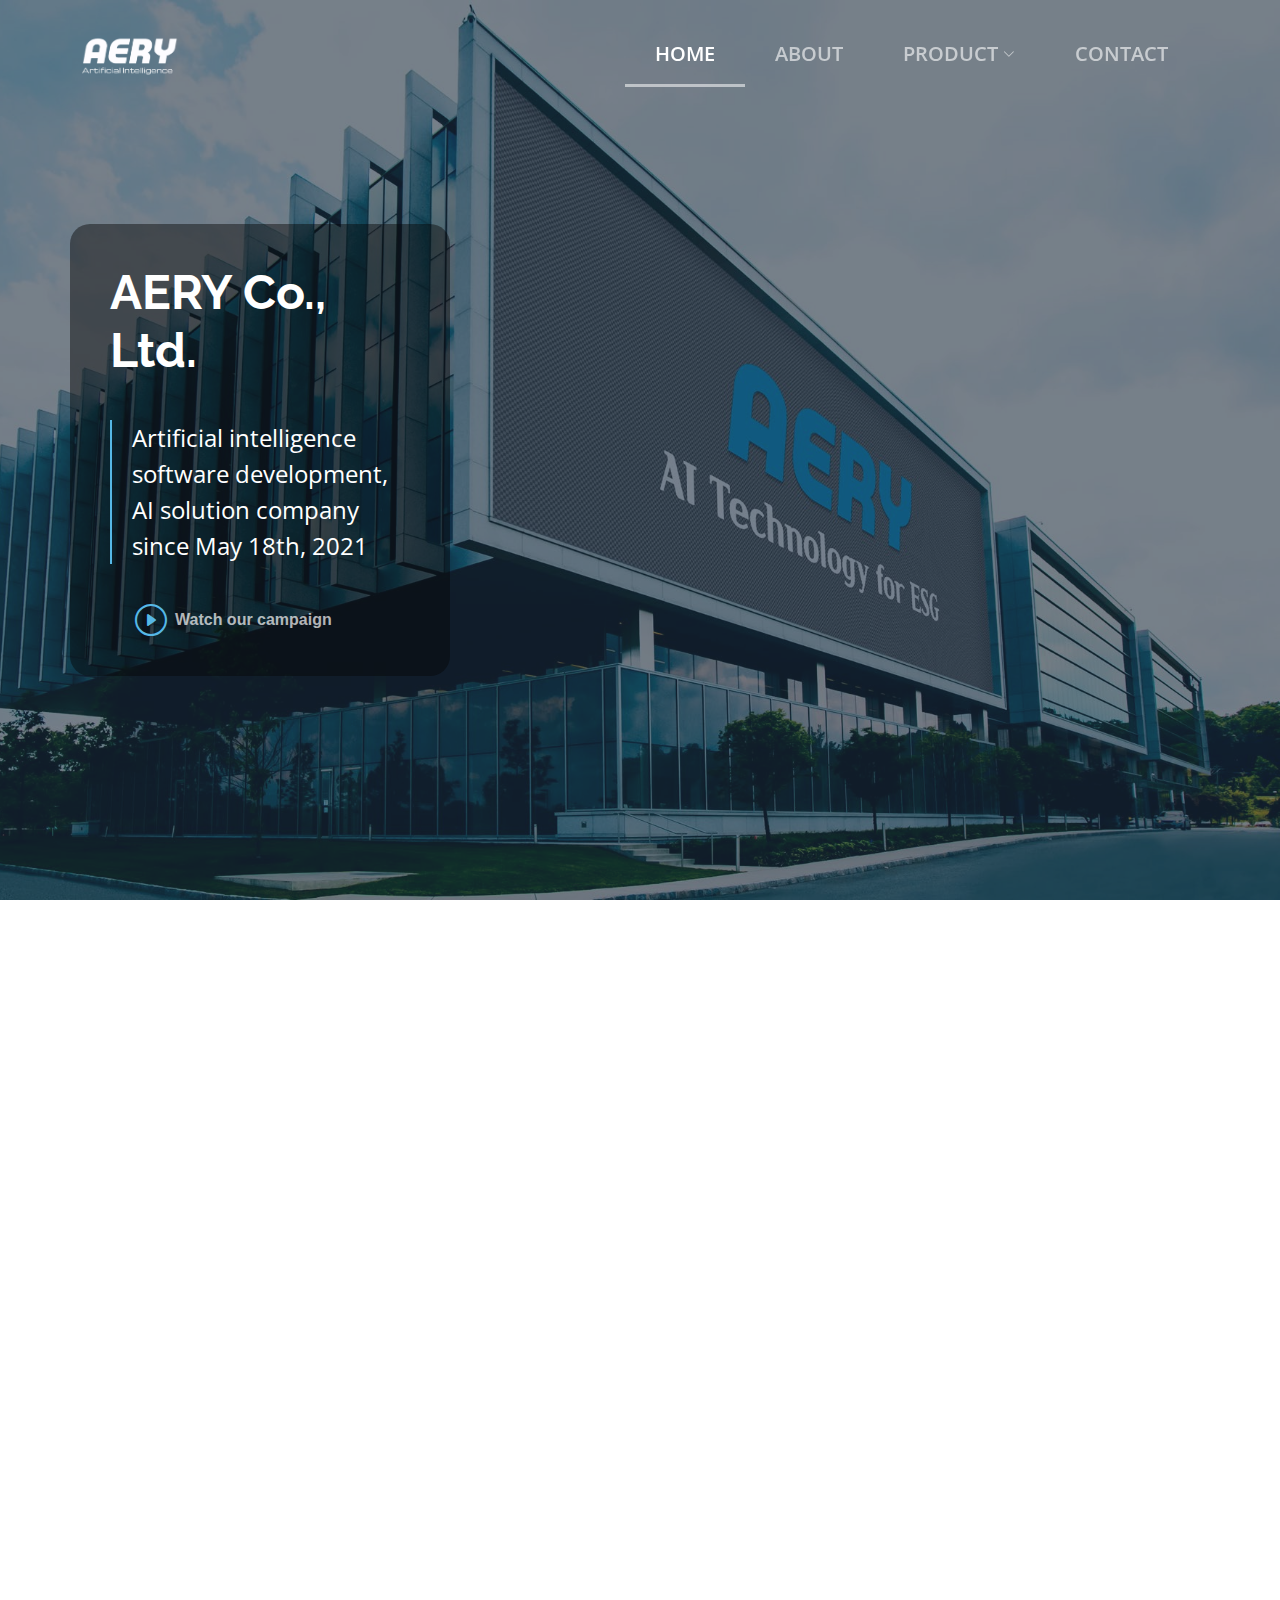
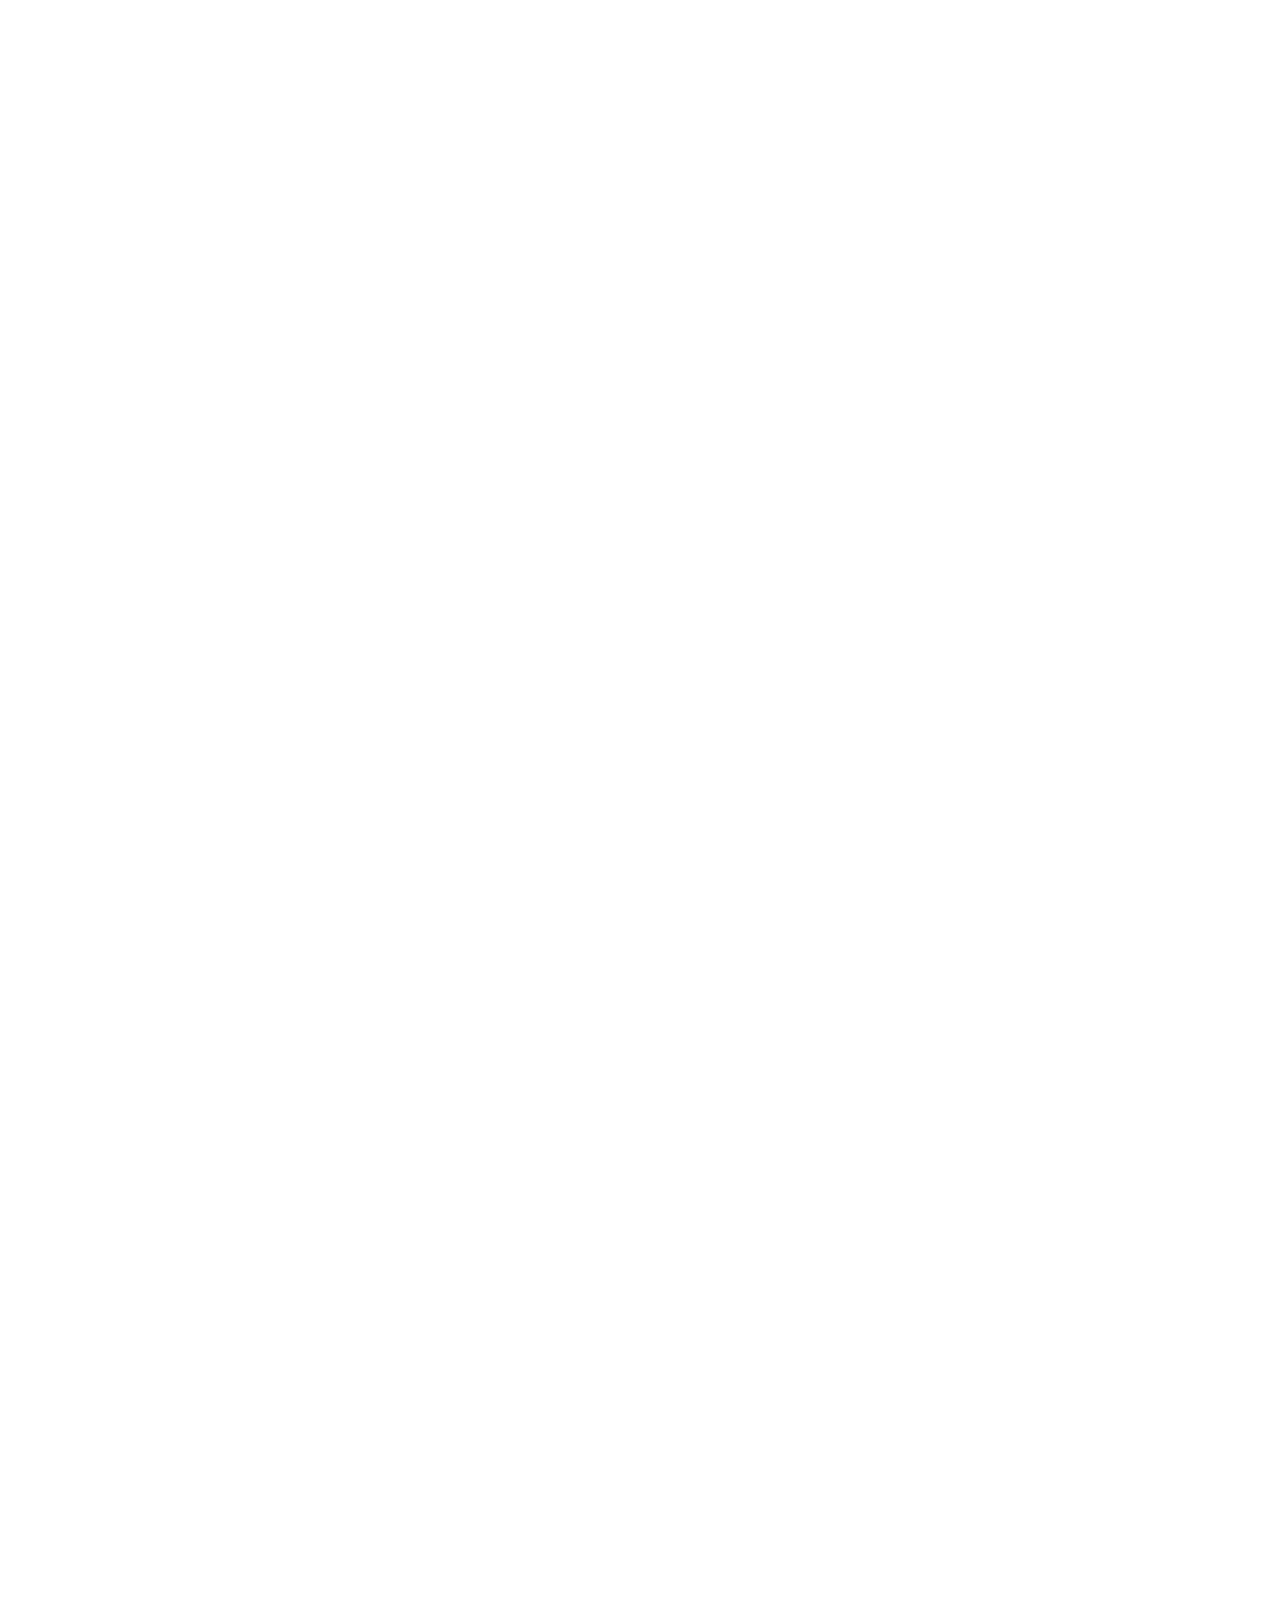
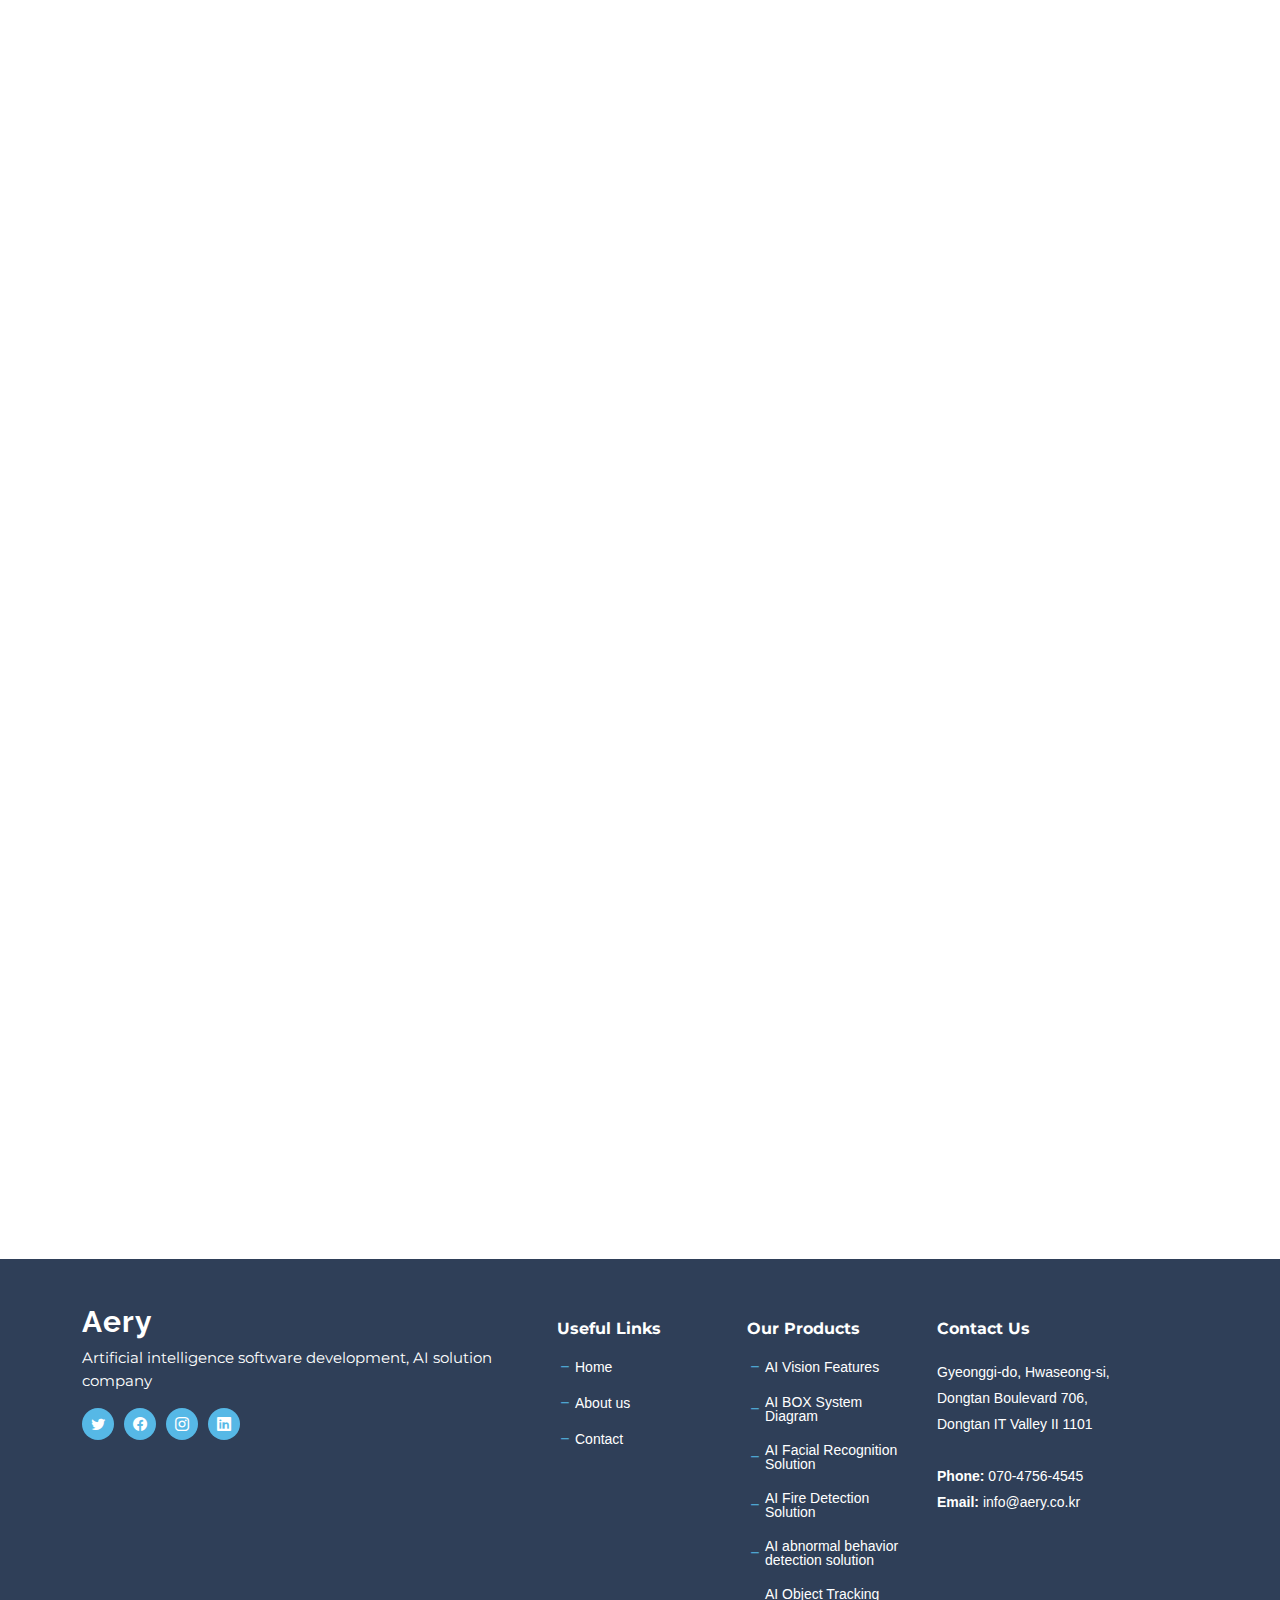
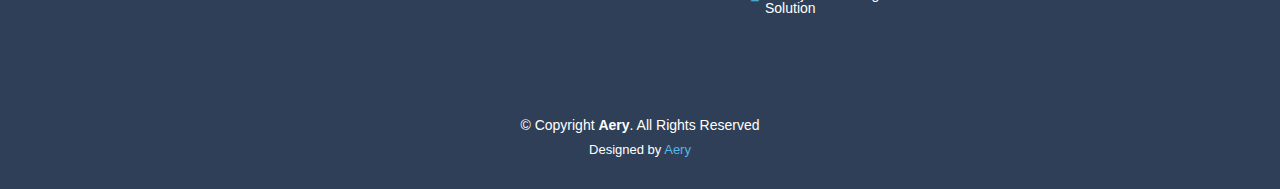
==== commit adbfd00a: "our partner" ====
--- a/index.html
+++ b/index.html
@@ -537,7 +537,7 @@
       const image = document.createElement('img');
       image.src = `assets/img/partner/${i}.jpg`;
       image.alt = `Image ${i}`;
-      image.className = 'img-fluid';
+      image.className = 'img-fluid-2';
 
       imageDiv.appendChild(image);
 
--- a/assets/css/main.css
+++ b/assets/css/main.css
@@ -2212,7 +2212,7 @@
 }
 
 #imageContainer {
-  max-width: 60%;
+  max-width: 100%;
   display: flex;
   align-items: center;
   inline-size: 100%;
@@ -2221,7 +2221,9 @@
   gap: 5%;
   border-radius: 20px;
   background-color: white;
-  padding-bottom: 4%;
+  padding-bottom: 5%;
+  padding-left: 7%;
+  padding-right: 7%;
 }
 
 .child-active {
